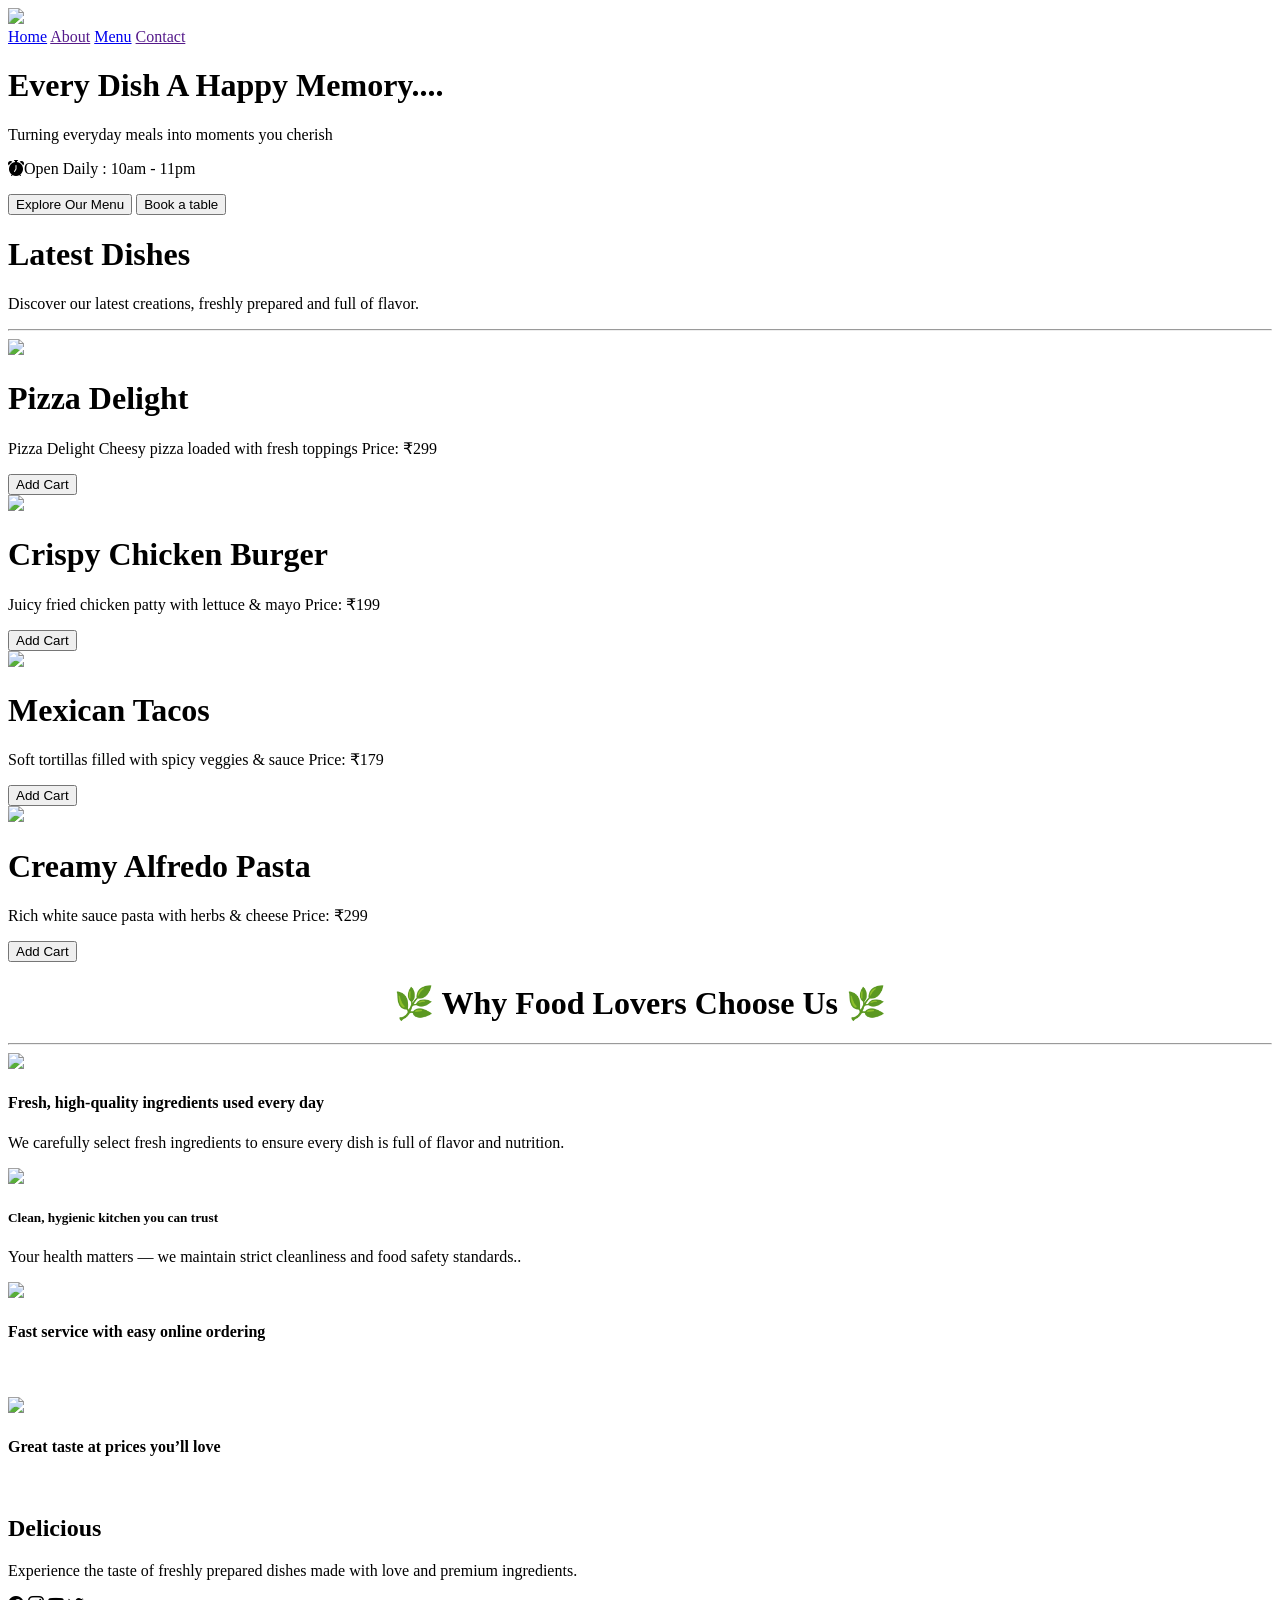
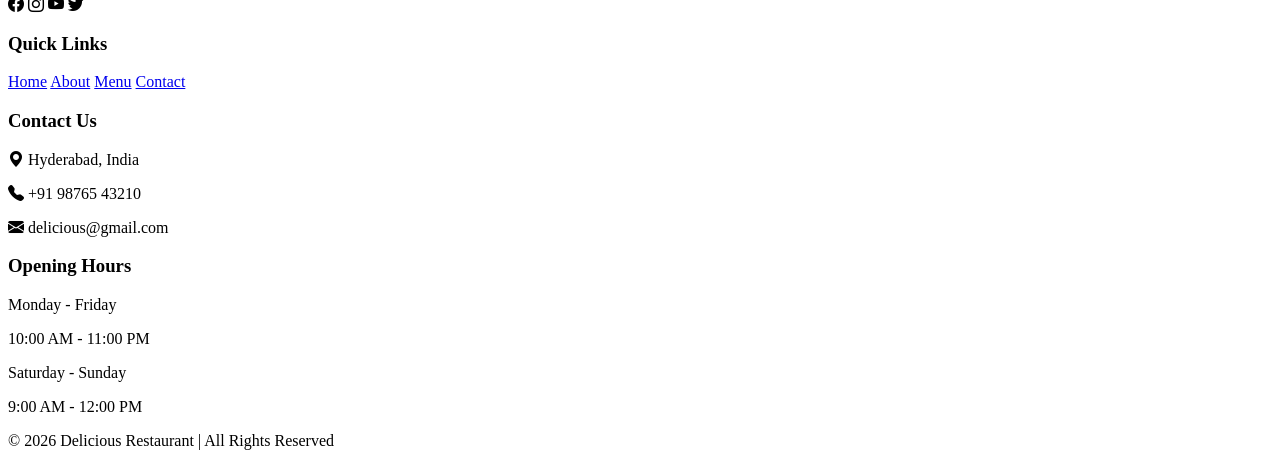
==== index.html @ 56b13b60 "add html pages" ====
<!DOCTYPE html>
<html lang='en'>
<head>
    <meta charset='utf-8'>
    <meta name='viewport' content='width=device-width, initial-scale=1'>
    <title>Deliciuos</title>
   <link rel="stylesheet" href="css/index.css">
   <link rel="stylesheet" href="https://cdn.jsdelivr.net/npm/bootstrap-icons@1.10.5/font/bootstrap-icons.css">

</head>
<body>
   <header>
    <div class="header">
    <img src="./images/black-logo.png" class ="logo" width="150px" />
    
    
    <nav class ="nav-container">
        <a href="index.html">Home</a>
        <a href="">About</a>
        <a href="menu.html">Menu</a>
        <a href=>Contact</a>
    </nav>
  </div>
   </header>
   <main>
    <div class ="main">
        <h1 class="h1">Every Dish
     A Happy Memory....</h1>
     <p>
        Turning everyday meals into moments you cherish
     </p>
    <p> <i class="bi bi-alarm-fill" class="icon"></i>Open Daily : 10am - 11pm</p>
     <div class="bnt">
     <a href="menu.html"> <button class="btn1"> Explore Our Menu</button></a>
     <a href="book.html"><button class="btn2">Book a table</button></a>
    
</div>

    </div>
   </main>
   <div class="dishes">
    <h1 class="dh1">Latest Dishes</h1>
    <p class ="p1">Discover our latest creations, freshly prepared and full of flavor.</p>
    <hr>
<div class="main-div">
    <div class="div1">
        <img src="./images/pizza-1latest.avif" class="pizza"/>
                <h1>Pizza Delight</h1>

        <p class ="p2">Pizza Delight
Cheesy pizza loaded with fresh toppings

Price: ₹299</p>
     <a href="addcart.html"><button class ="btn3">Add Cart</button></a>
    </div>
    <div class="div2">
      <img src="./images/burger-latest.avif" class="burgur"/>
      <h1>Crispy Chicken Burger</h1>
      <p>Juicy fried chicken patty with lettuce & mayo

Price: ₹199

</p>
<a href="addcart.html"><button class ="btn3">Add Cart</button></a>
    </div>
<div class ="div3">
    <img src="./images/mexiaca-1.webp" class="mex"/>
    <h1>Mexican Tacos</h1>
     <p>Soft tortillas filled with spicy veggies & sauce

Price: ₹179</p>
<a href="addcart.html"><button class ="btn3"> Add Cart</button></a>
</div>


<div class ="div4">
    <img src="./images/pasta-1.jpg" class="pasta"/>
    <h1>Creamy Alfredo Pasta</h1>
    <p>Rich white sauce pasta with herbs & cheese

Price: ₹299</p>
<a href="addcart.html"><button class ="btn3"> Add Cart</button></a>
</div>
</div>
   </div>
   
   <div class="whyy"> 
    
    <h1 style = "text-align: center;">🌿 Why Food Lovers Choose Us 🌿</h1>
    <hr>
   </div>
   <div class="details">
        <div class="fresh-2">
    <img src="./images/fresh-1.png" class ="fresh" />
    <h4>Fresh, high-quality ingredients used every day</h4>
    <p class="p3">
        We carefully select fresh ingredients to ensure every dish is full of flavor and nutrition.
    </p></div>
    
    <div class="why-clean">
        <img src="./images/why-cleaning.png" class="clean" />
        <h5>Clean, hygienic kitchen you can trust</h5>
        <p class="p4">Your health matters — we maintain strict cleanliness and food safety standards..</p>
    </div>
    <div class="why-fast-food">
        <img src="./images/why-fast.png" class="why-fast">
        <h4>Fast service with easy online ordering</h4>
        <p style = "color: white;">Order in seconds and enjoy quick service without long waits.</p>
    </div>
    <div class="happy-food">
        <img src="./images/happy-food.png" class="happy"/>
        <h4>Great taste at prices you’ll love</h4>
        <p style = "color: white;">
            Delicious food doesn’t have to be expensive — we keep it affordable for everyone.
        </p>
    </div>
    </div>
    

    <!-- <div class="logo3">
        <img src="./images/black-logo.png" class="logo2"/>
        <p>
       <div class="placing">
             Delicious food made with love. Visit us for an unforgettable dining experience.</p></div>
<div class="info">
    <ul>
   <li><a href="index3.html" style="color: white;">Home</a></li> 
   <li><a href="menu.html" style="color: white;">Menu</a></li> 
    <li><a href="addcart.html" style="color: white;">Reservation</a></li> 
    <li><a href="contact.html" style="color: white;">Contact</a></li> 
    </ul>
</div>
<div class="contact">
 
<dl class="dl1">
    <dt style="text-align: center;">contact</dt>
    <dd>📍 123 Food Street, Your City</dd>
    <dd>📞 +91 98765 43210</dd>
    <dd>✉ info@tastybites.com</dd>
</dl>
</div>
<div class="icon2">
    <i class="bi bi-facebook"></i>
    <i class="bi bi-instagram"></i>
 
    <i class="bi bi-youtube"></i>
</div> -->
<footer class="footer">

    <div class="footer-container">

        <div class="footer-box">
            <h2>Delicious</h2>
            <p>
                Experience the taste of freshly prepared dishes 
                made with love and premium ingredients.
            </p>

            <div class="social-icons">
                <i class="bi bi-facebook"></i>
                <i class="bi bi-instagram"></i>
                <i class="bi bi-youtube"></i>
                <i class="bi bi-twitter"></i>
            </div>
        </div>


        <div class="footer-box">
            <h3>Quick Links</h3>
            <a href="#">Home</a>
            <a href="#">About</a>
            <a href="#">Menu</a>
            <a href="#">Contact</a>
        </div>


        <div class="footer-box">
            <h3>Contact Us</h3>
            <p><i class="bi bi-geo-alt-fill"></i> Hyderabad, India</p>
            <p><i class="bi bi-telephone-fill"></i> +91 98765 43210</p>
            <p><i class="bi bi-envelope-fill"></i> delicious@gmail.com</p>
        </div>


        <div class="footer-box">
            <h3>Opening Hours</h3>
            <p>Monday - Friday</p>
            <p>10:00 AM - 11:00 PM</p>
            <p>Saturday - Sunday</p>
            <p>9:00 AM - 12:00 PM</p>
        </div>

    </div>


    <div class="copyright">
        <p>© 2026 Delicious Restaurant | All Rights Reserved</p>
    </div>

</footer>

     </div>
  
   
</body>
</html>
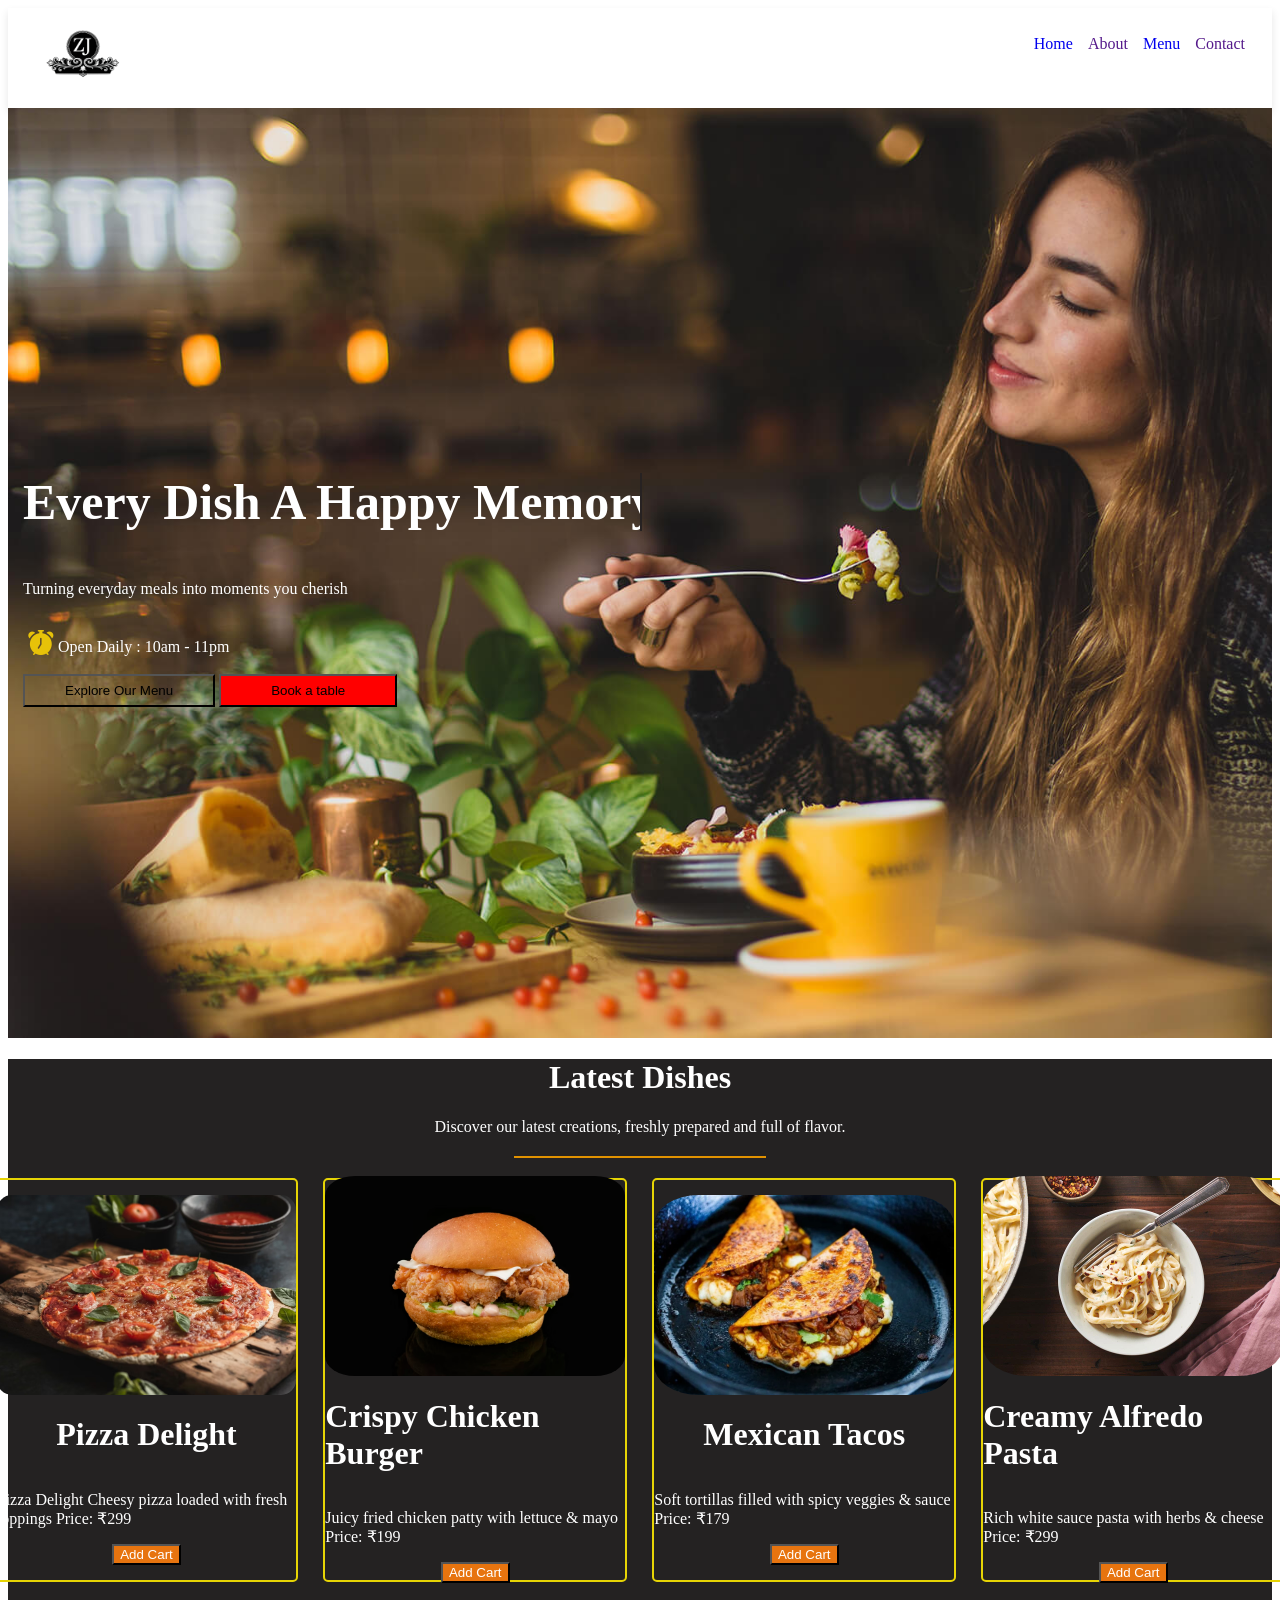
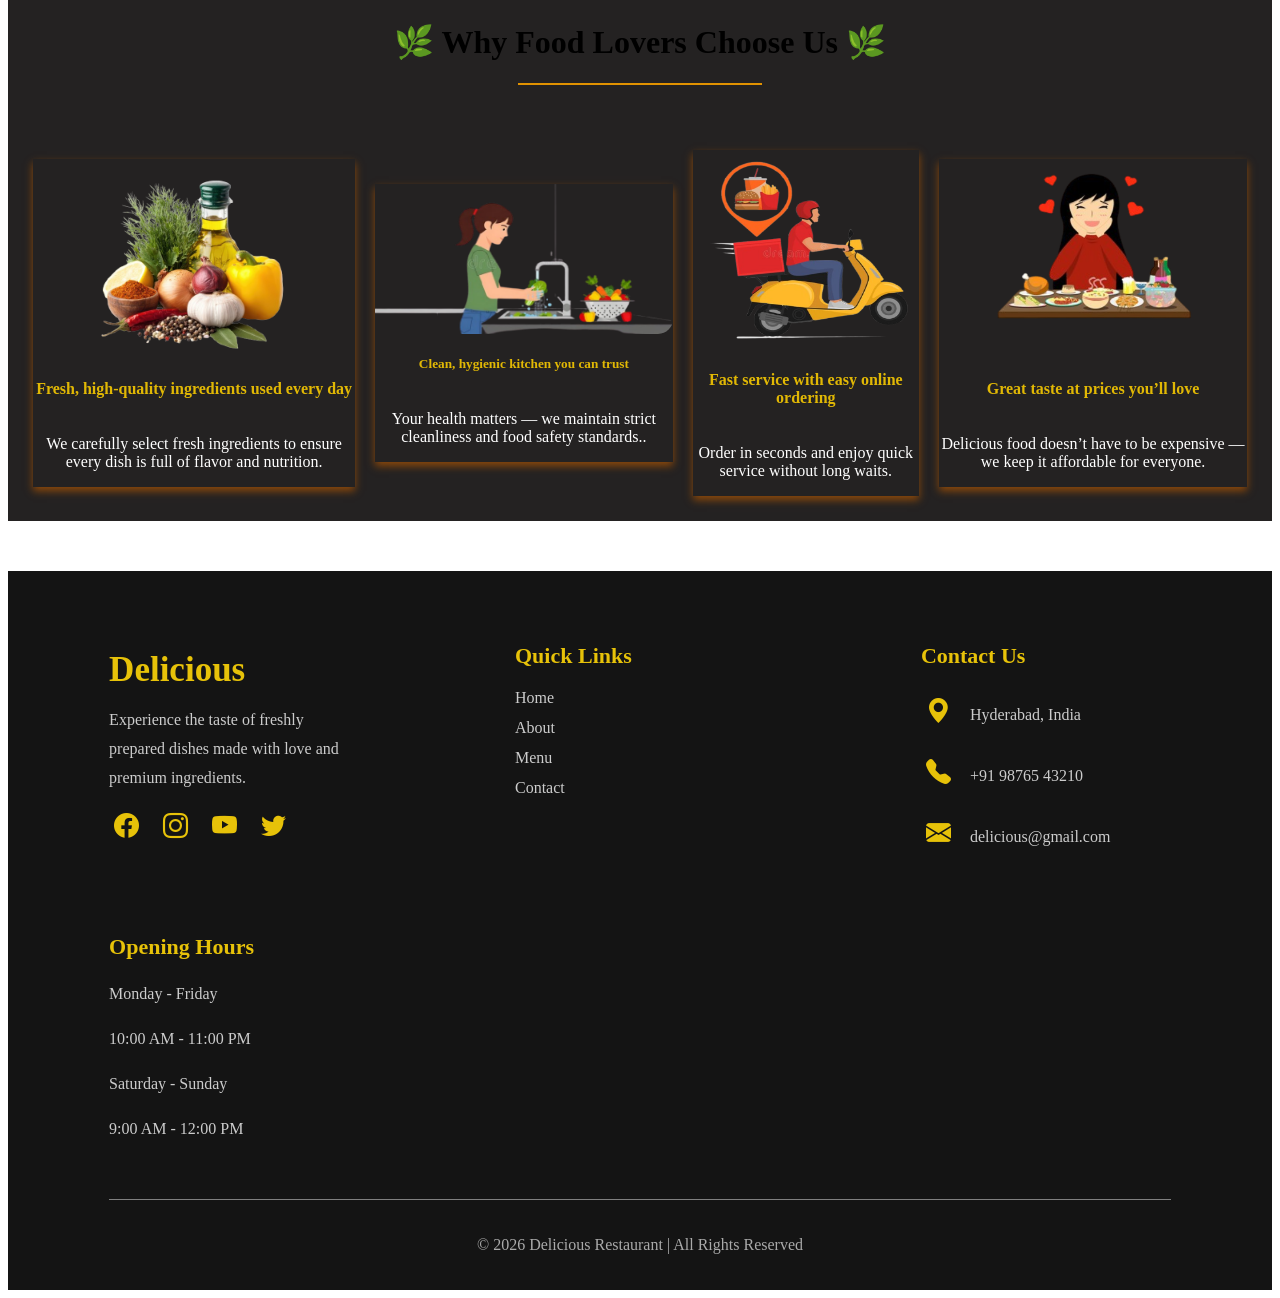
==== commit 7cd89db2: "Fix HTML formatting and structure" ====
--- a/index.html
+++ b/index.html
@@ -4,7 +4,8 @@
     <meta charset='utf-8'>
     <meta name='viewport' content='width=device-width, initial-scale=1'>
     <title>Deliciuos</title>
-   <link rel="stylesheet" href="css/index.css">
+  <link rel="stylesheet" href="css/index.css">
+
    <link rel="stylesheet" href="https://cdn.jsdelivr.net/npm/bootstrap-icons@1.10.5/font/bootstrap-icons.css">
 
 </head>
@@ -203,4 +204,4 @@
   
    
 </body>
-</html>+</html>
--- a/css/index.css
+++ b/css/index.css
@@ -0,0 +1,920 @@
+
+@media screen and (max-width: 768px) {
+
+    .header {
+        flex-direction: column;
+        align-items: center;
+    }
+
+    .nav-container {
+        flex-wrap: wrap;
+        justify-content: center;
+        padding: 15px;
+    }
+
+    .h1 {
+        font-size: 35px;
+        width: 100%;
+        white-space: normal;
+        border-right: none;
+        animation: none;
+        text-align: center;
+    }
+
+    .main {
+        text-align: center;
+        padding: 20px;
+    }
+
+    .main-div {
+        flex-wrap: wrap;
+    }
+
+    .details {
+        flex-wrap: wrap;
+    }
+
+    .div1,
+    .div2,
+    .div3,
+    .div4 {
+        width: 90%;
+        max-width: 350px;
+    }
+
+    .fresh-2,
+    .why-clean,
+    .why-fast-food,
+    .happy-food {
+        width: 90%;
+    }
+
+    .logo3 {
+        flex-direction: column;
+        text-align: center;
+        padding: 20px;
+    }
+
+    .info,
+    .contact,
+    .placing,
+    .icon2 {
+        position: static;
+        margin-top: 15px;
+    }
+}
+
+
+/* =========================
+   MOBILE VIEW (480px)
+========================= */
+@media screen and (max-width: 480px) {
+
+    .logo {
+        width: 120px;
+    }
+
+    .nav-container {
+        flex-direction: column;
+        align-items: center;
+        gap: 10px;
+    }
+
+    .h1 {
+        font-size: 28px;
+        line-height: 1.3;
+    }
+
+    .btn1,
+    .btn2 {
+        width: 100%;
+        margin-bottom: 10px;
+    }
+
+    .bnt {
+        display: flex;
+        flex-direction: column;
+        width: 100%;
+    }
+
+    .pizza,
+    .burgur,
+    .mex,
+    .pasta {
+        width: 90%;
+        height: auto;
+    }
+
+    .div1,
+    .div2,
+    .div3,
+    .div4 {
+        width: 95%;
+        height: auto;
+        padding: 15px;
+    }
+
+    .main-div {
+        flex-direction: column;
+    }
+
+    .details {
+        flex-direction: column;
+    }
+
+    .fresh,
+    .clean,
+    .why-fast,
+    .happy {
+        width: 120px;
+        height: auto;
+    }
+
+    .dh1 {
+        font-size: 28px;
+        text-align: center;
+    }
+
+    .p1 {
+        text-align: center;
+        padding: 0 10px;
+    }
+
+    .logo2 {
+        width: 150px;
+        height: auto;
+    }
+
+    .icon2 {
+        font-size: 22px;
+        text-align: center;
+    }
+}
+
+ .header {
+    display: flex;
+    flex-direction: row;
+    flex-wrap: wrap;
+    justify-content: space-between;
+    box-shadow: 0 4px 8px rgba(0,0,0,0.1);
+}
+ 
+.nav-container {
+    padding: 27px;
+    display: flex;
+    flex-direction: row;
+    justify-content:space-between;
+    gap: 15px;
+    
+}
+.main {
+    background-image: url(../images/hero-page.jpg);
+    height: 100vh;
+    background-size: cover;
+}
+.h1 {
+    font-size: 55px;
+    color: white;
+}
+.main {
+    color: white;
+    display: flex;
+    flex-direction: column;
+    justify-content: center;
+    padding: 15px;
+}
+.bi {
+    color: yellow;
+}
+.btn1 {
+    background-color: transparent;
+    padding-left: 40px;
+    padding-right:40px;
+    padding-top: 7px;
+    padding-bottom: 7px;
+     cursor: pointer;
+}
+.btn {
+     color: white;
+    display: flex;
+    flex-direction: column;
+    justify-content: center;
+    padding: 15px;
+     cursor: pointer;
+}
+.btn2 {
+    background-color: red;
+    padding-left: 50px;
+    padding-right:50px;
+    padding-top: 7px;
+    padding-bottom: 7px;
+     cursor: pointer;
+
+}
+.dishes {
+  background-color: rgb(36, 34, 34);
+  color: white;
+}
+.dh1 {
+    display: flex;
+    flex-direction: row;
+    justify-content: center;
+}
+.p1 {
+    display: flex;
+    flex-direction: row;
+    justify-content: center;
+}
+hr {
+  border: none;
+  height: 2px;
+  background-color: rgb(225, 146, 1);
+  width: 20%;
+  margin: 20px auto;
+}
+.pizza {
+    height: 200px;
+    border-radius: 15px;
+}
+.div1 {
+   border-radius: 5px;
+   border: 2px solid rgb(230, 212, 5);
+    width: 330px;
+    height: 400px; 
+     align-items: center;
+     display: flex;
+     flex-direction: column;
+     justify-content: center;
+     
+}
+.burgur {
+    height:200px;
+    border-radius: 10%;
+
+}
+.div2 {
+    border-radius: 5px;
+   border: 2px solid rgb(230, 212, 5);
+    width: 330px;
+    height: 400px;
+     align-items: center;
+     display: flex;
+     flex-direction: column;
+     justify-content: center;
+}
+.mex {
+    height: 200px;
+    border-radius: 15%;
+}
+.div3 {
+    border-radius: 5px;
+border: 2px solid rgb(230, 212, 5);
+    width: 330px;
+    height: 400px;
+     align-items: center;
+     display: flex;
+     flex-direction: column;
+     justify-content: center;
+}
+.pasta {
+     height: 200px;
+    border-radius: 15%;
+}
+.div4 {
+   
+  
+    border-radius: 5px;
+    border: 2px solid rgb(230, 212, 5);
+    width: 330px;
+    height: 400px;
+  
+    align-items: center;
+    display: flex;
+     flex-direction: column;
+     justify-content: center;
+}
+.main-div {
+    display: flex;
+    flex-direction: row;
+    justify-content:center;
+    gap: 25px;
+    align-items: center;
+    border-radius: 50px;
+   
+}
+.btn3 {
+    background-color:rgb(231, 116, 15);
+    color:white;
+}
+.why {
+    background-color: rgb(36, 34, 34);
+   
+}
+.fres {
+     color: white;
+    display: flex;
+    flex-direction: row;
+    justify-content: center;
+}
+.fresh {
+    height: 200px;
+    width: 200px;
+    border-radius: 15px;
+    align-items: center;
+}
+h4 {
+    color: rgba(255, 208, 0, 0.867);
+}
+.p3 {
+    color:white;
+    align-items: center;
+}
+.clean {
+     height: 150px;
+    border-radius: 15px;
+}
+h5 {
+     color: rgba(255, 208, 0, 0.867);
+}
+.p4 {
+     color:white;
+    align-items: center;
+}
+.why-fast {
+    height: 200px;
+    border-radius: 15px;
+}
+.happy {
+    height: 200px;
+    width: 200px;
+    border-radius: 15px;
+    
+}
+
+.whyy {
+     background-color: rgb(36, 34, 34);
+    text-align: center;
+    padding: 20px;
+}
+.fresh-2 {
+     box-shadow: 0 4px 8px rgba(156, 79, 7, 0.867);
+     display: flex;
+     flex-direction: column;
+     justify-content: center;
+     align-items: center;
+     text-align: center;
+}
+.why-clean {
+    box-shadow: 0 4px 8px rgba(156, 79, 7, 0.867);
+     display: flex;
+     flex-direction: column;
+     justify-content: center;
+     
+     text-align: center;
+   
+
+}
+.why-fast-food {
+     box-shadow: 0 4px 8px rgba(156, 79, 7, 0.867);
+     display: flex;
+     flex-direction: column;
+     justify-content: center;
+     
+     text-align: center;
+}
+.happy-food {
+     box-shadow: 0 4px 8px rgba(156, 79, 7, 0.867);
+   display: flex;
+     flex-direction: column;
+     justify-content: center;
+     align-items: center;
+     text-align: center;
+}
+.fres {
+    display: flex;
+    flex-direction: row;
+    justify-content: center;
+    align-items:center;
+    text-align: center;
+}
+.fre {
+    text-align: center;
+}
+.details {
+     background-color: rgb(36, 34, 34);
+     display: flex;
+     flex-direction:row;
+     justify-content: center;
+     align-items: center;
+     padding: 25px;
+     gap: 20px;
+}
+.logo3 {
+ background-color: rgb(4, 4, 4);   
+ color: white;
+}
+.logo2 {
+    height: 200px;
+}
+
+a {
+    text-decoration: none;
+ 
+}
+.logo3 {
+    display: flex;
+    justify-content: space-around;
+    align-items: center;
+    flex-wrap: wrap;
+    padding: 20px;
+}
+
+.info {
+position: absolute;
+left: 500px;
+font-size: 20px;
+}
+.logo3 {
+    display: flex;
+    flex-direction: row;
+    
+    align-items: center;
+}
+.placing {
+    position: absolute;
+    top: 2200px;
+    padding-left: 10px;
+}
+.icon2 {
+   display: flex;
+    flex-direction:start;
+    position: absolute;
+    right: 15px;
+
+ 
+}
+.bi {
+    color: white;
+  padding: 5px;
+  font-size: 25px;
+}
+.chocolate {
+   background-color: rgb(36, 34, 34);
+  color: white;
+  padding: 15px;
+box-shadow: 0 4px 8px rgba(156, 79, 7, 0.867);
+
+}
+.choco {
+    height: 200px;
+ 
+}
+.desert {
+     display: flex;
+ flex-direction: row;
+ justify-content: center;
+ gap: 15px;
+ padding: 25px;
+ 
+}
+.horizontal {
+     border: none;
+  height: 2px;
+  background-color: rgb(225, 146, 1);
+  width: 90%;
+  margin: 20px auto;
+}
+.h1 {
+  width:100px;
+  overflow: hidden;
+  white-space: nowrap;
+  border-right: 2px solid rgb(39, 34, 34);
+  font-size: 50px;
+  animation: typing 4s steps(30) forwards infinite, blink 0.7s infinite;
+}
+
+@keyframes typing {
+  from { width: 0 }
+  to { width: 50% }
+}
+
+@keyframes blink {
+  50% { border-color: transparent }
+}
+.bi {
+    color: rgb(231, 194, 9);
+}
+.dishes {
+    justify-content: center;
+     align-items: center;
+}
+.btn3 {
+    align-items: center;
+     cursor: pointer;
+}
+.desert {
+    text-align: center;
+}
+
+.dl1 {
+    display: flex;
+    flex-direction:column;
+    position: absolute;
+    right: 170px;
+    top: 2120px;
+}
+/* Tablet view */
+@media screen and (max-width: 768px) {
+  .header {
+    flex-direction: column;
+    align-items: center;
+    text-align: center;
+  }
+
+  .nav-container {
+    flex-wrap: wrap;
+    justify-content: center;
+    padding: 15px;
+  }
+
+  .main {
+    height: auto;
+    min-height: 80vh;
+    text-align: center;
+    padding: 40px 20px;
+  }
+
+  .h1 {
+    width: 100%;
+    font-size: 36px;
+    white-space: normal;
+    border-right: none;
+    animation: none;
+  }
+
+  .bnt {
+    display: flex;
+    justify-content: center;
+    gap: 12px;
+    flex-wrap: wrap;
+  }
+
+  .main-div,
+  .details {
+    flex-wrap: wrap;
+    padding: 20px;
+  }
+
+  .div1,
+  .div2,
+  .div3,
+  .div4,
+  .fresh-2,
+  .why-clean,
+  .why-fast-food,
+  .happy-food {
+    width: 90%;
+    max-width: 350px;
+    height: auto;
+    padding: 15px;
+  }
+
+  .logo3 {
+    flex-direction: column;
+    text-align: center;
+    gap: 15px;
+  }
+
+  .info,
+  .placing,
+  .icon2,
+  .dl1 {
+    position: static;
+    padding: 0;
+    margin: 10px 0;
+  }
+}
+
+/* Mobile view */
+@media screen and (max-width: 480px) {
+  .logo {
+    width: 120px;
+  }
+
+  .nav-container {
+    flex-direction: column;
+    gap: 10px;
+  }
+
+  .main {
+    min-height: 70vh;
+    padding: 30px 15px;
+  }
+
+  .h1 {
+    font-size: 28px;
+    line-height: 1.3;
+  }
+
+  .btn1,
+  .btn2 {
+    width: 100%;
+    padding: 10px;
+  }
+
+  .bnt {
+    flex-direction: column;
+    width: 100%;
+  }
+
+  .pizza,
+  .burgur,
+  .mex,
+  .pasta,
+  .fresh,
+  .clean,
+  .why-fast,
+  .happy {
+    width: 100%;
+    max-width: 220px;
+    height: auto;
+  }
+
+  .main-div,
+  .details {
+    flex-direction: column;
+  }
+
+  .dh1 {
+    font-size: 28px;
+  }
+
+  .p1 {
+    padding: 0 12px;
+    text-align: center;
+  }
+
+  .logo2 {
+    width: 150px;
+    height: auto;
+  }
+
+  .info ul {
+    padding-left: 0;
+    list-style: none;
+  }
+
+  .icon2 {
+    justify-content: center;
+    font-size: 22px;
+  }
+}
+/* Responsive menu cards */
+@media screen and (max-width: 992px) {
+  .main-div,
+  .desert {
+    flex-wrap: wrap;
+    justify-content: center;
+    gap: 20px;
+  }
+
+  .div1,
+  .div2,
+  .div3,
+  .div4,
+  .chocolate {
+    width: 45%;
+    height: auto;
+    min-height: 380px;
+    padding: 15px;
+  }
+}
+
+@media screen and (max-width: 600px) {
+  .main-div,
+  .desert {
+    flex-direction: column;
+    align-items: center;
+  }
+
+  .div1,
+  .div2,
+  .div3,
+  .div4,
+  .chocolate {
+    width: 90%;
+    max-width: 350px;
+    height: auto;
+    padding: 15px;
+  }
+
+  .pizza,
+  .burgur,
+  .mex,
+  .pasta,
+  .choco {
+    width: 100%;
+    max-width: 240px;
+    height: auto;
+  }
+
+  .div1 h1,
+  .div2 h1,
+  .div3 h1,
+  .div4 h1,
+  .chocolate h1 {
+    font-size: 22px;
+    text-align: center;
+  }
+
+  .div1 p,
+  .div2 p,
+  .div3 p,
+  .div4 p,
+  .chocolate p {
+    text-align: center;
+    font-size: 15px;
+  }
+
+  .btn3 {
+    width: 100%;
+    max-width: 180px;
+    padding: 10px;
+  }
+}
+/* Footer responsive */
+@media screen and (max-width: 768px) {
+  .logo3 {
+    flex-direction: column;
+    text-align: center;
+    gap: 20px;
+    padding: 25px 15px;
+  }
+
+  .logo2 {
+    width: 150px;
+    height: auto;
+  }
+
+  .placing,
+  .info,
+  .contact,
+  .icon2,
+  .dl1 {
+    position: static;
+    padding: 0;
+    margin: 0;
+  }
+
+  .info ul {
+    padding-left: 0;
+    list-style: none;
+  }
+
+  .contact dd,
+  .dl1 dd {
+    margin-left: 0;
+  }
+
+  .icon2 {
+    display: flex;
+    justify-content: center;
+    gap: 15px;
+  }
+}
+
+@media screen and (max-width: 480px) {
+  .logo3 {
+    padding: 20px 10px;
+  }
+
+  .logo2 {
+    width: 120px;
+  }
+
+  .placing {
+    font-size: 14px;
+    line-height: 1.5;
+  }
+
+  .info {
+    font-size: 16px;
+  }
+
+  .dl1 {
+    font-size: 14px;
+    line-height: 1.6;
+  }
+
+  .icon2 .bi {
+    font-size: 22px;
+  }
+}
+.footer {
+    background-color: rgb(20,20,20);
+    color: white;
+    padding: 50px 8% 20px;
+    margin-top: 50px;
+}
+
+
+.footer-container {
+    display: flex;
+    justify-content: space-between;
+    flex-wrap: wrap;
+    gap: 40px;
+}
+
+
+.footer-box {
+    width: 250px;
+}
+
+
+.footer-box h2 {
+    color: rgb(231,194,9);
+    font-size: 35px;
+    margin-bottom: 15px;
+}
+
+
+.footer-box h3 {
+    color: rgb(231,194,9);
+    margin-bottom: 20px;
+    font-size: 22px;
+}
+
+
+.footer-box p {
+    color: #ccc;
+    line-height: 1.8;
+}
+
+
+.footer-box a {
+    display: block;
+    text-decoration: none;
+    color: #ccc;
+    margin-bottom: 12px;
+    transition: 0.3s;
+}
+
+
+.footer-box a:hover {
+    color: rgb(231,194,9);
+    padding-left: 10px;
+}
+
+
+.social-icons {
+    margin-top: 20px;
+}
+
+
+.social-icons i {
+    font-size: 25px;
+    margin-right: 15px;
+    color: white;
+    cursor: pointer;
+    transition: 0.3s;
+}
+
+
+.social-icons i:hover {
+    color: rgb(231,194,9);
+    transform: translateY(-5px);
+}
+
+
+.footer-box i {
+    color: rgb(231,194,9);
+    margin-right: 10px;
+}
+
+
+.copyright {
+    border-top: 1px solid gray;
+    margin-top: 40px;
+    padding-top: 20px;
+    text-align: center;
+    color: #aaa;
+}
+@media(max-width:768px){
+
+    .footer-container{
+        flex-direction: column;
+        text-align: center;
+        align-items: center;
+    }
+
+
+    .footer-box{
+        width:100%;
+    }
+
+
+    .social-icons i{
+        font-size:22px;
+    }
+
+}
